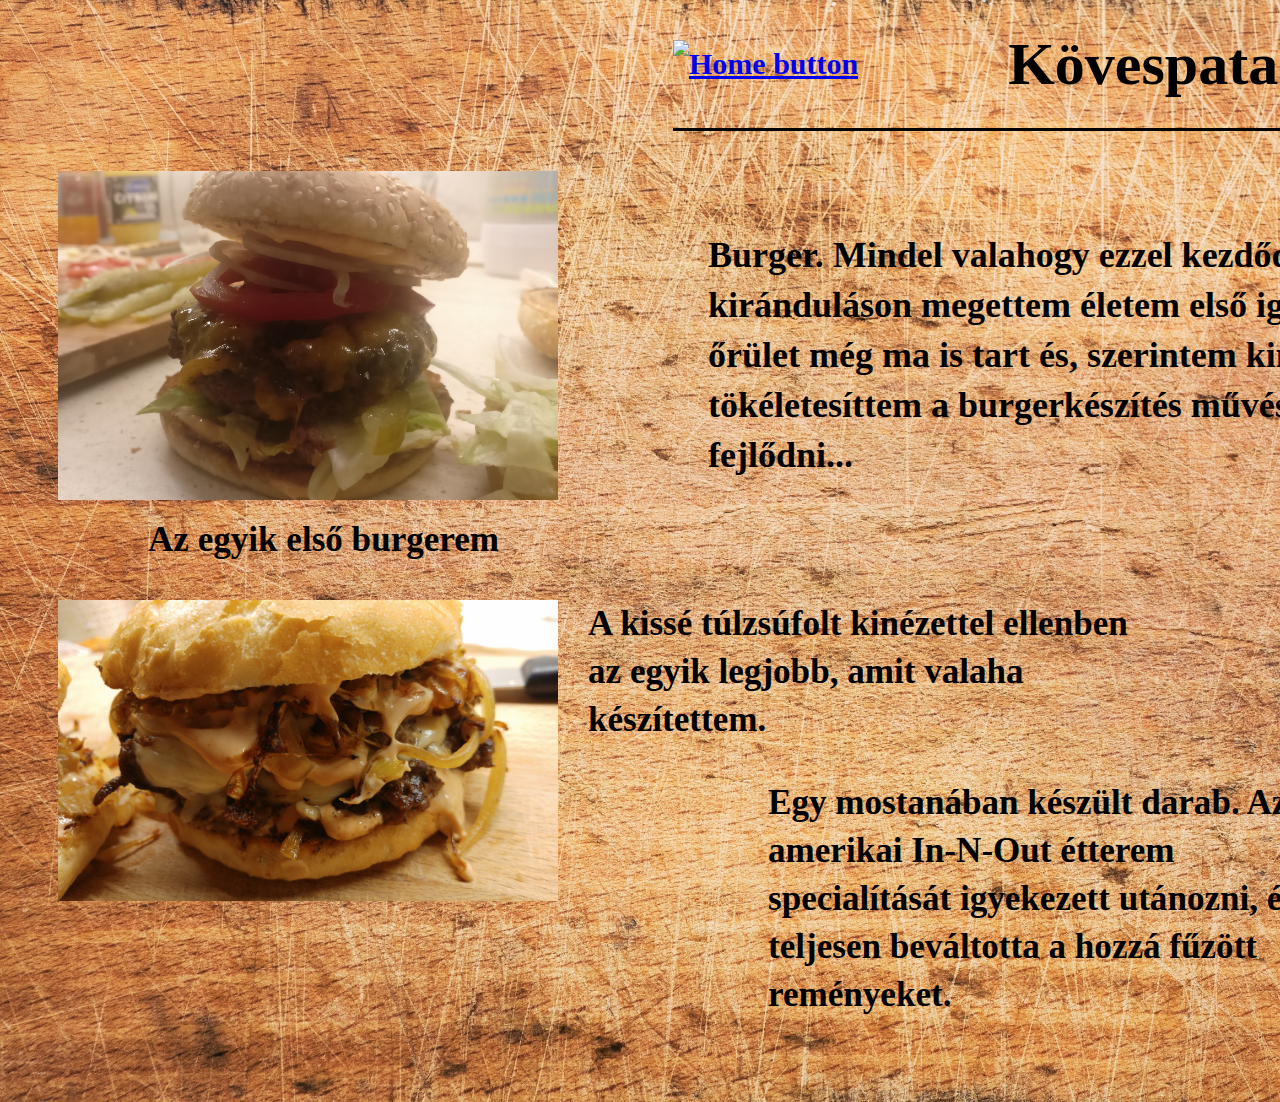
==== burgermania.html @ 0e705dd5 "first commit" ====
<!DOCTYPE html>
<html>
<head>
	<title>Burgermánia</title>
	<meta charset="UTF-8">
	<link rel="stylesheet" type="text/css" href="css/burger.css">
</head>
<body>
	<header>
		<a href="index.html"><img src="home4.png" alt="Home button"></a>
		<h1>Kövespataki Dániel portfólió</h1>		
	</header>
	<section id="burger1">
		<img src="images/burger1.jpg" alt="Az első burger">
	</section>

	<section id="szoveg">
		<p><big>Burger. Mindel valahogy ezzel kezdődött. Amikor egy Szegedi kiránduláson megettem életem első igazán jó kézműves burgerét. Az őrület még ma is tart és, szerintem kimondhatom, hogy mára már tökéletesíttem a burgerkészítés művészetét. Persze mindig van hova fejlődni...</big></p>
	</section>

 	<h3 id="szoveg1">Az egyik első burgerem</h3>

 	<section id="burger2">
		<img src="images/burger2.jpg" alt="A második burger">
	</section>

	<section id="burger3">
		<img src="images/burger3.jpg" alt="A harmadik burger">
	</section>
	<section id="szoveg2">	
		<h3>A kissé túlzsúfolt kinézettel ellenben az egyik legjobb, amit valaha készítettem.</h3>
	</section>
	<section id="szoveg3">	
		<h3>Egy mostanában készült darab. Az amerikai In-N-Out étterem specialítását igyekezett utánozni, és teljesen beváltotta a hozzá fűzött reményeket.</h3>
	</section>
</body>
</html>
---- css/burger.css ----
body{
	background-image: url(../images/background16.jpg);
	background-size: cover;
	color: black;
	font-family:Times New Roman, Helvetica, sans-serif;
	font-size:30px;
	line-height:1.6em;
	width: 1900px;
	font-weight: 900;
}
header{
	margin-top: 30px;
	margin-left: 35%;
	margin-bottom: 40px;
	border-bottom: solid;
}
header a{
	float: left;
	margin-right: 150px;
}
header img {
	width: 70px;
}
#szoveg{
	color: black;
	margin-right:70px;
	margin-top: 100px;
}
#burger1 img{
	float: left;
	width: 500px;
	margin-left: 50px;
	margin-right: 150px;
}
#burger2 img{
	width: 500px;
	float: left;
	margin-left: 50px;
	margin-right: 30px;
}
#burger3 img{
	width: 500px;
	float: right;
	margin-right: 50px;
	margin-left: 10px;
}
#szoveg2{
	padding-right:40%;
}
#szoveg3 {
	padding-left: 40%;
}

#szoveg1 {
	margin-left:140px;
	font-weight: 900;
}
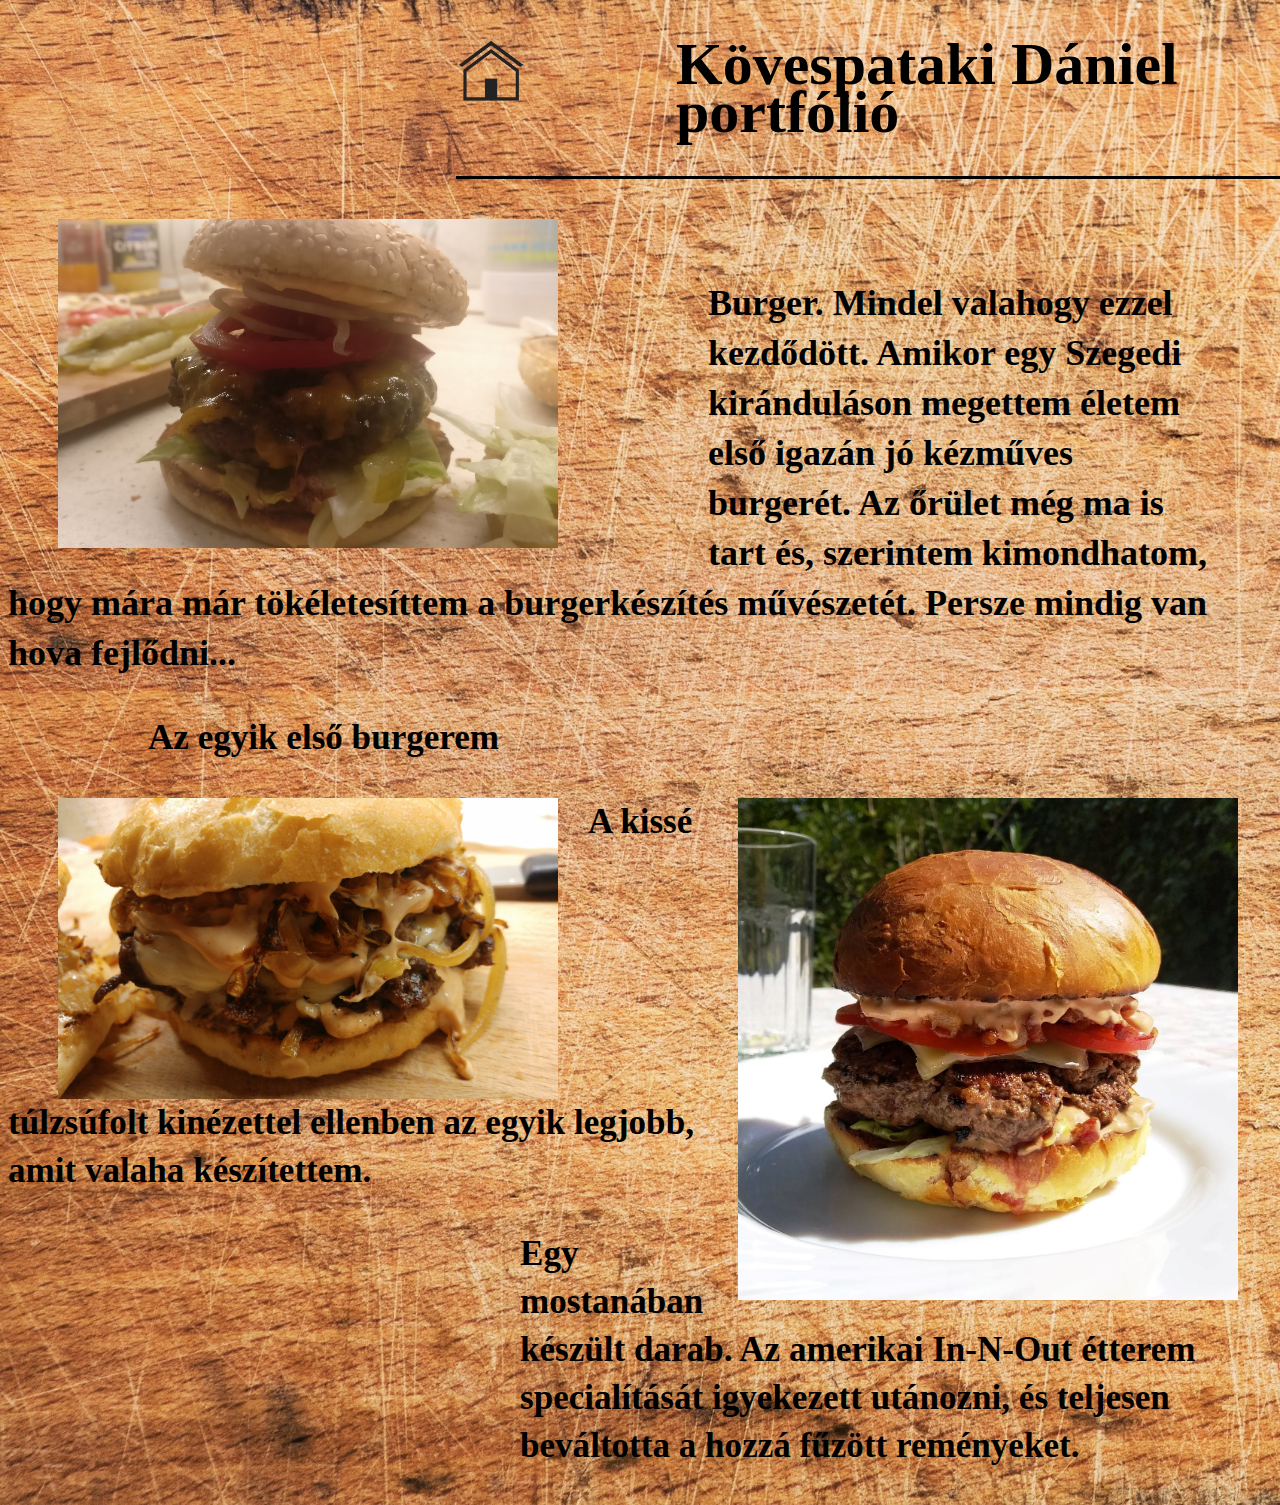
==== commit 5125b3db: "second commit" ====
--- a/burgermania.html
+++ b/burgermania.html
@@ -7,7 +7,7 @@
 </head>
 <body>
 	<header>
-		<a href="index.html"><img src="home4.png" alt="Home button"></a>
+		<a href="index.html"><img src="images/home4.png" alt="Home button"></a>
 		<h1>Kövespataki Dániel portfólió</h1>		
 	</header>
 	<section id="burger1">
--- a/css/burger.css
+++ b/css/burger.css
@@ -5,7 +5,7 @@
 	font-family:Times New Roman, Helvetica, sans-serif;
 	font-size:30px;
 	line-height:1.6em;
-	width: 1900px;
+	width: 100%;
 	font-weight: 900;
 }
 header{
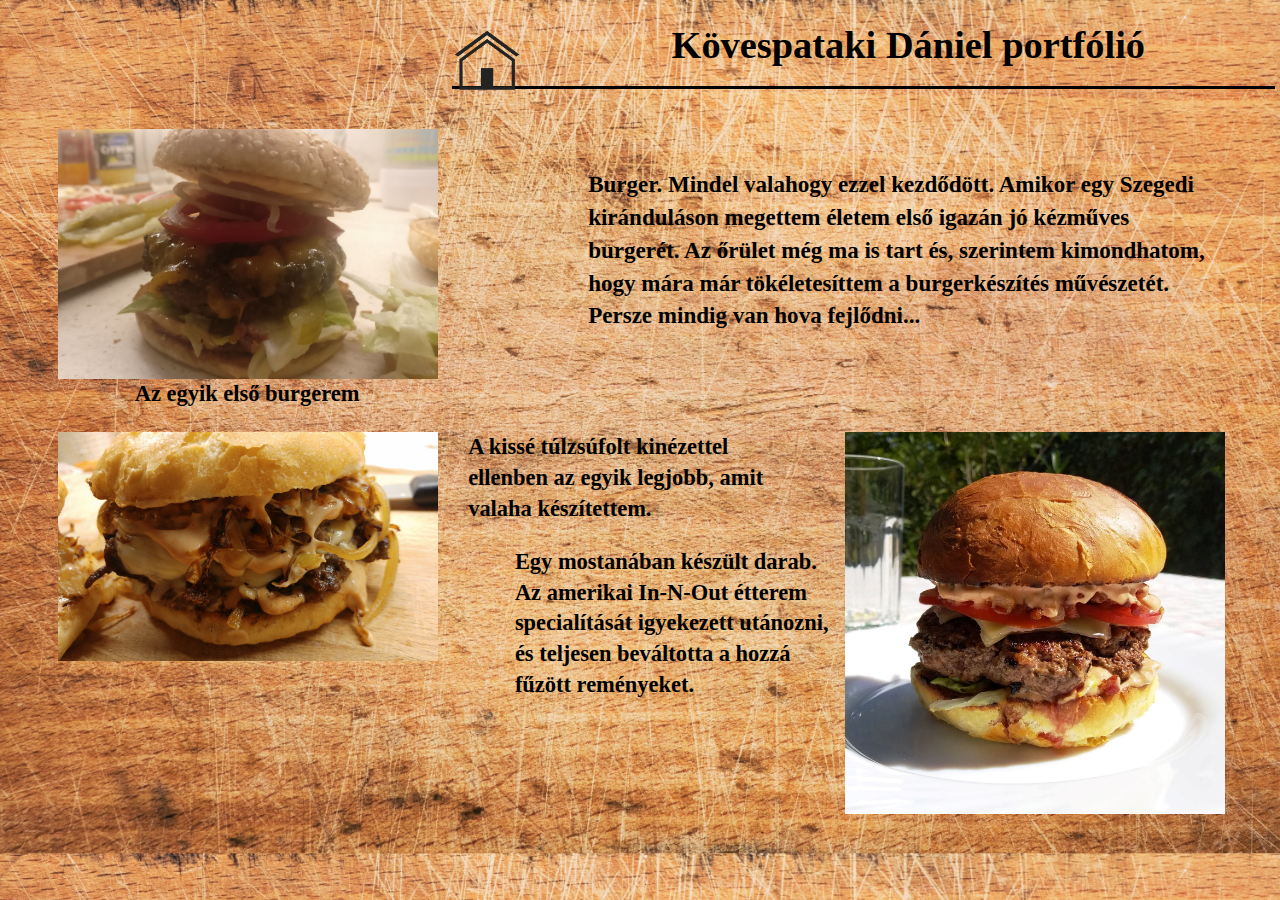
==== commit 3de8b05c: "third commit" ====
--- a/burgermania.html
+++ b/burgermania.html
@@ -4,34 +4,35 @@
 	<title>Burgermánia</title>
 	<meta charset="UTF-8">
 	<link rel="stylesheet" type="text/css" href="css/burger.css">
+	<meta name="viewport" content="width=device-width, initial-scale=1">
 </head>
 <body>
-	<header>
-		<a href="index.html"><img src="images/home4.png" alt="Home button"></a>
-		<h1>Kövespataki Dániel portfólió</h1>		
-	</header>
-	<section id="burger1">
-		<img src="images/burger1.jpg" alt="Az első burger">
-	</section>
+		<header>
+			<a href="index.html"><img src="images/home4.png" alt="Home button"></a>
+			<h1>Kövespataki Dániel portfólió</h1>		
+		</header>
+		<section id="burger1">
+			<img src="images/burger1.jpg" alt="Az első burger">
+		</section>
 
-	<section id="szoveg">
-		<p><big>Burger. Mindel valahogy ezzel kezdődött. Amikor egy Szegedi kiránduláson megettem életem első igazán jó kézműves burgerét. Az őrület még ma is tart és, szerintem kimondhatom, hogy mára már tökéletesíttem a burgerkészítés művészetét. Persze mindig van hova fejlődni...</big></p>
-	</section>
+		<section id="szoveg">
+			<p><big>Burger. Mindel valahogy ezzel kezdődött. Amikor egy Szegedi kiránduláson megettem életem első igazán jó kézműves burgerét. Az őrület még ma is tart és, szerintem kimondhatom, hogy mára már tökéletesíttem a burgerkészítés művészetét. Persze mindig van hova fejlődni...</big></p>
+		</section>
 
- 	<h3 id="szoveg1">Az egyik első burgerem</h3>
+	 	<h3 id="szoveg1">Az egyik első burgerem</h3>
 
- 	<section id="burger2">
-		<img src="images/burger2.jpg" alt="A második burger">
-	</section>
+	 	<section id="burger2">
+			<img src="images/burger2.jpg" alt="A második burger">
+		</section>
 
-	<section id="burger3">
-		<img src="images/burger3.jpg" alt="A harmadik burger">
-	</section>
-	<section id="szoveg2">	
-		<h3>A kissé túlzsúfolt kinézettel ellenben az egyik legjobb, amit valaha készítettem.</h3>
-	</section>
-	<section id="szoveg3">	
-		<h3>Egy mostanában készült darab. Az amerikai In-N-Out étterem specialítását igyekezett utánozni, és teljesen beváltotta a hozzá fűzött reményeket.</h3>
-	</section>
+		<section id="burger3">
+			<img src="images/burger3.jpg" alt="A harmadik burger">
+		</section>
+		<section id="szoveg2">	
+			<h3>A kissé túlzsúfolt kinézettel ellenben az egyik legjobb, amit valaha készítettem.</h3>
+		</section>
+		<section id="szoveg3">	
+			<h3>Egy mostanában készült darab. Az amerikai In-N-Out étterem specialítását igyekezett utánozni, és teljesen beváltotta a hozzá fűzött reményeket.</h3>
+		</section>
 </body>
 </html>--- a/css/burger.css
+++ b/css/burger.css
@@ -3,9 +3,9 @@
 	background-size: cover;
 	color: black;
 	font-family:Times New Roman, Helvetica, sans-serif;
-	font-size:30px;
+	font-size:1.5vw;
 	line-height:1.6em;
-	width: 100%;
+	width: 99%;
 	font-weight: 900;
 }
 header{
@@ -24,22 +24,22 @@
 #szoveg{
 	color: black;
 	margin-right:70px;
-	margin-top: 100px;
+	margin-top: 80px;
 }
 #burger1 img{
 	float: left;
-	width: 500px;
+	width: 30%;
 	margin-left: 50px;
 	margin-right: 150px;
 }
 #burger2 img{
-	width: 500px;
+	width: 30%;
 	float: left;
 	margin-left: 50px;
 	margin-right: 30px;
 }
 #burger3 img{
-	width: 500px;
+	width: 30%;
 	float: right;
 	margin-right: 50px;
 	margin-left: 10px;
@@ -52,6 +52,7 @@
 }
 
 #szoveg1 {
-	margin-left:140px;
+	margin-left:10%;
 	font-weight: 900;
+	margin-right: 60%;
 }
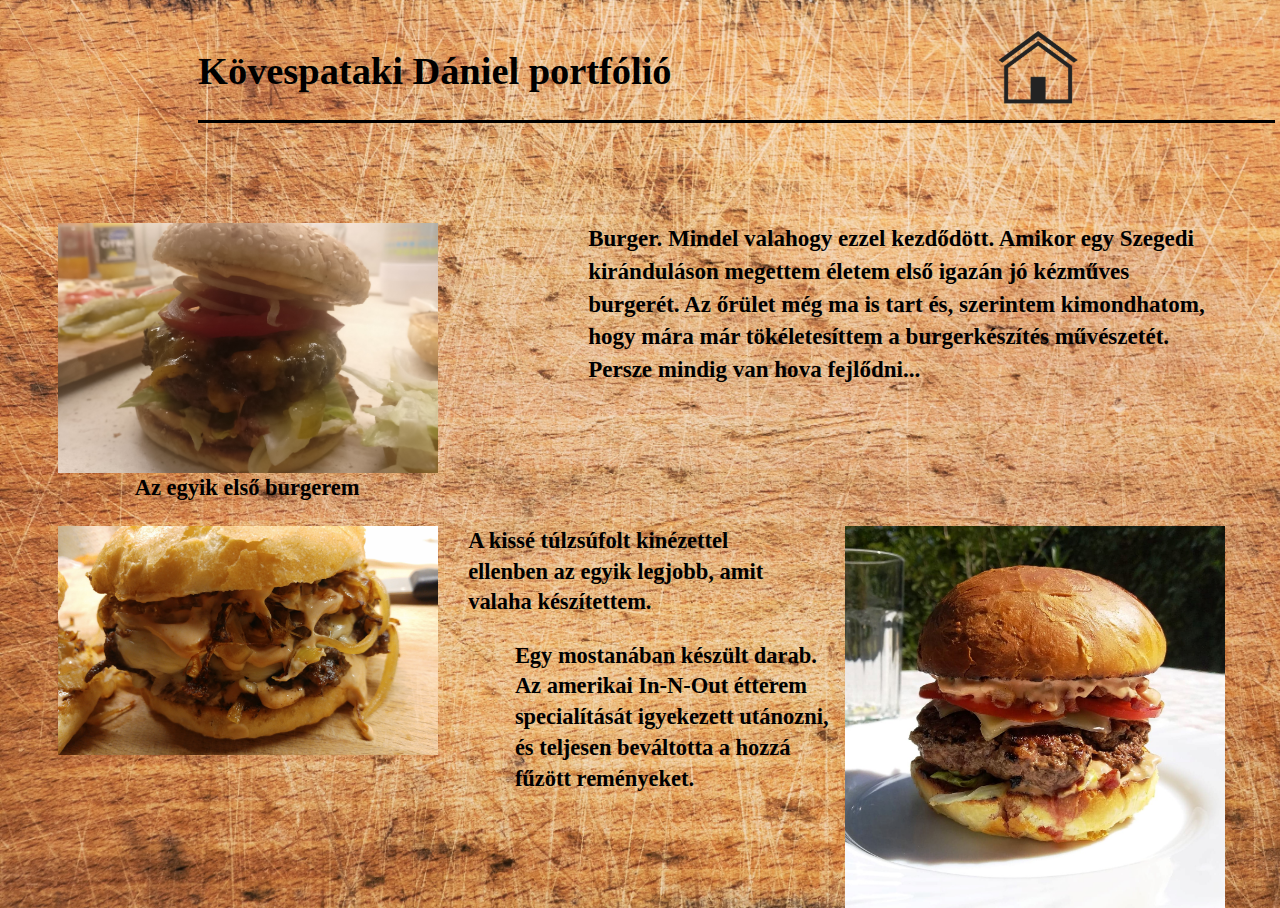
==== commit bf9c1b81: "4th commit" ====
--- a/burgermania.html
+++ b/burgermania.html
@@ -7,10 +7,12 @@
 	<meta name="viewport" content="width=device-width, initial-scale=1">
 </head>
 <body>
+	<div id="wrapper">
 		<header>
-			<a href="index.html"><img src="images/home4.png" alt="Home button"></a>
-			<h1>Kövespataki Dániel portfólió</h1>		
+			<h1>Kövespataki Dániel portfólió</h1>	
+			<a href="index.html"><img src="images/home4.png" alt="Home button"></a>	
 		</header>
+	</div>
 		<section id="burger1">
 			<img src="images/burger1.jpg" alt="Az első burger">
 		</section>
--- a/css/burger.css
+++ b/css/burger.css
@@ -8,18 +8,21 @@
 	width: 99%;
 	font-weight: 900;
 }
+#wrapper{
+	margin-left: 15%;
+}
 header{
 	margin-top: 30px;
-	margin-left: 35%;
-	margin-bottom: 40px;
+	margin-bottom: 100px;
 	border-bottom: solid;
 }
-header a{
+header h1{
 	float: left;
-	margin-right: 150px;
+	margin-right: 30%;
 }
 header img {
-	width: 70px;
+	width: 8%;
+	height: auto;
 }
 #szoveg{
 	color: black;
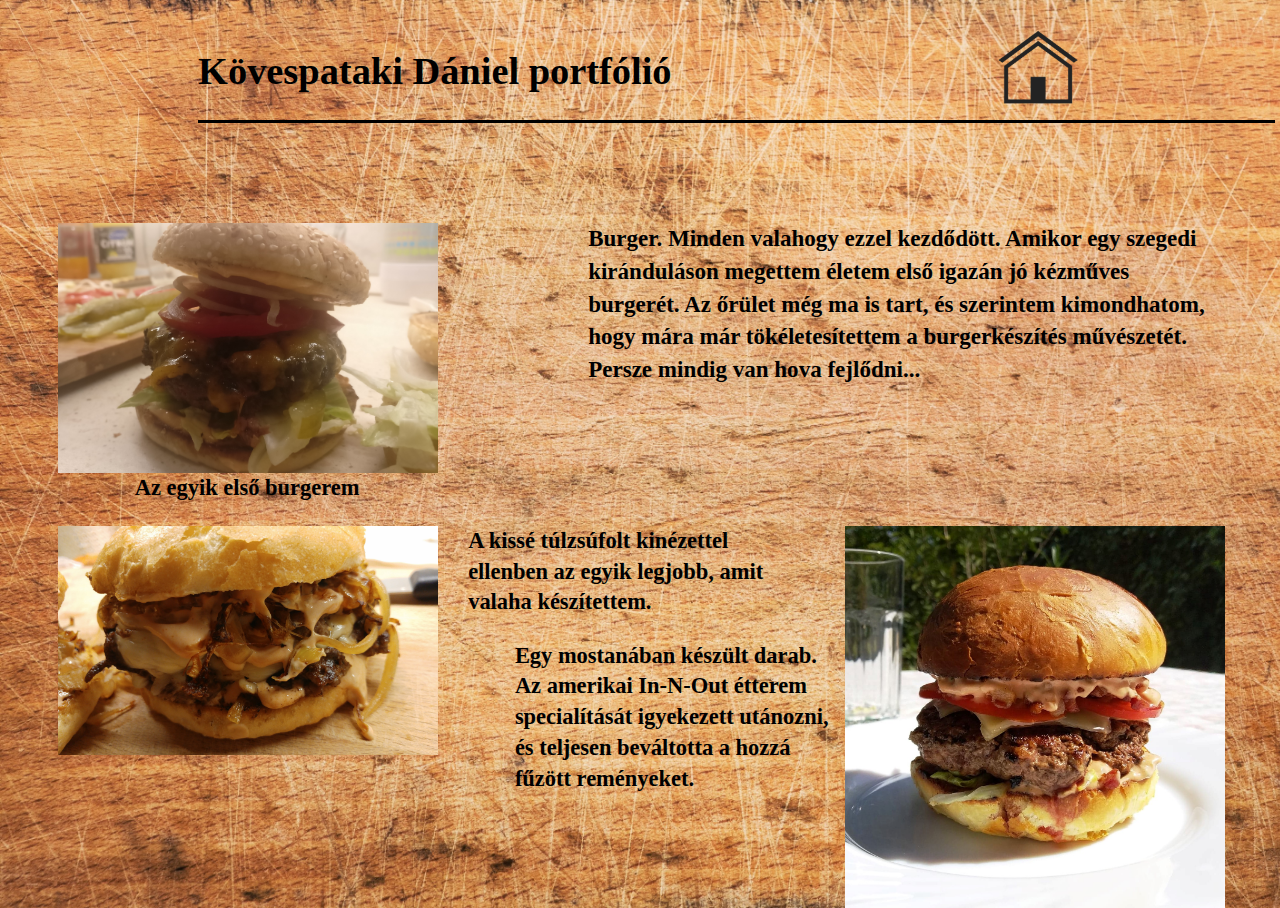
==== commit bff3e7f6: "Update burgermania.html" ====
--- a/burgermania.html
+++ b/burgermania.html
@@ -18,7 +18,7 @@
 		</section>
 
 		<section id="szoveg">
-			<p><big>Burger. Mindel valahogy ezzel kezdődött. Amikor egy Szegedi kiránduláson megettem életem első igazán jó kézműves burgerét. Az őrület még ma is tart és, szerintem kimondhatom, hogy mára már tökéletesíttem a burgerkészítés művészetét. Persze mindig van hova fejlődni...</big></p>
+			<p><big>Burger. Minden valahogy ezzel kezdődött. Amikor egy szegedi kiránduláson megettem életem első igazán jó kézműves burgerét. Az őrület még ma is tart, és szerintem kimondhatom, hogy mára már tökéletesítettem a burgerkészítés művészetét. Persze mindig van hova fejlődni...</big></p>
 		</section>
 
 	 	<h3 id="szoveg1">Az egyik első burgerem</h3>
